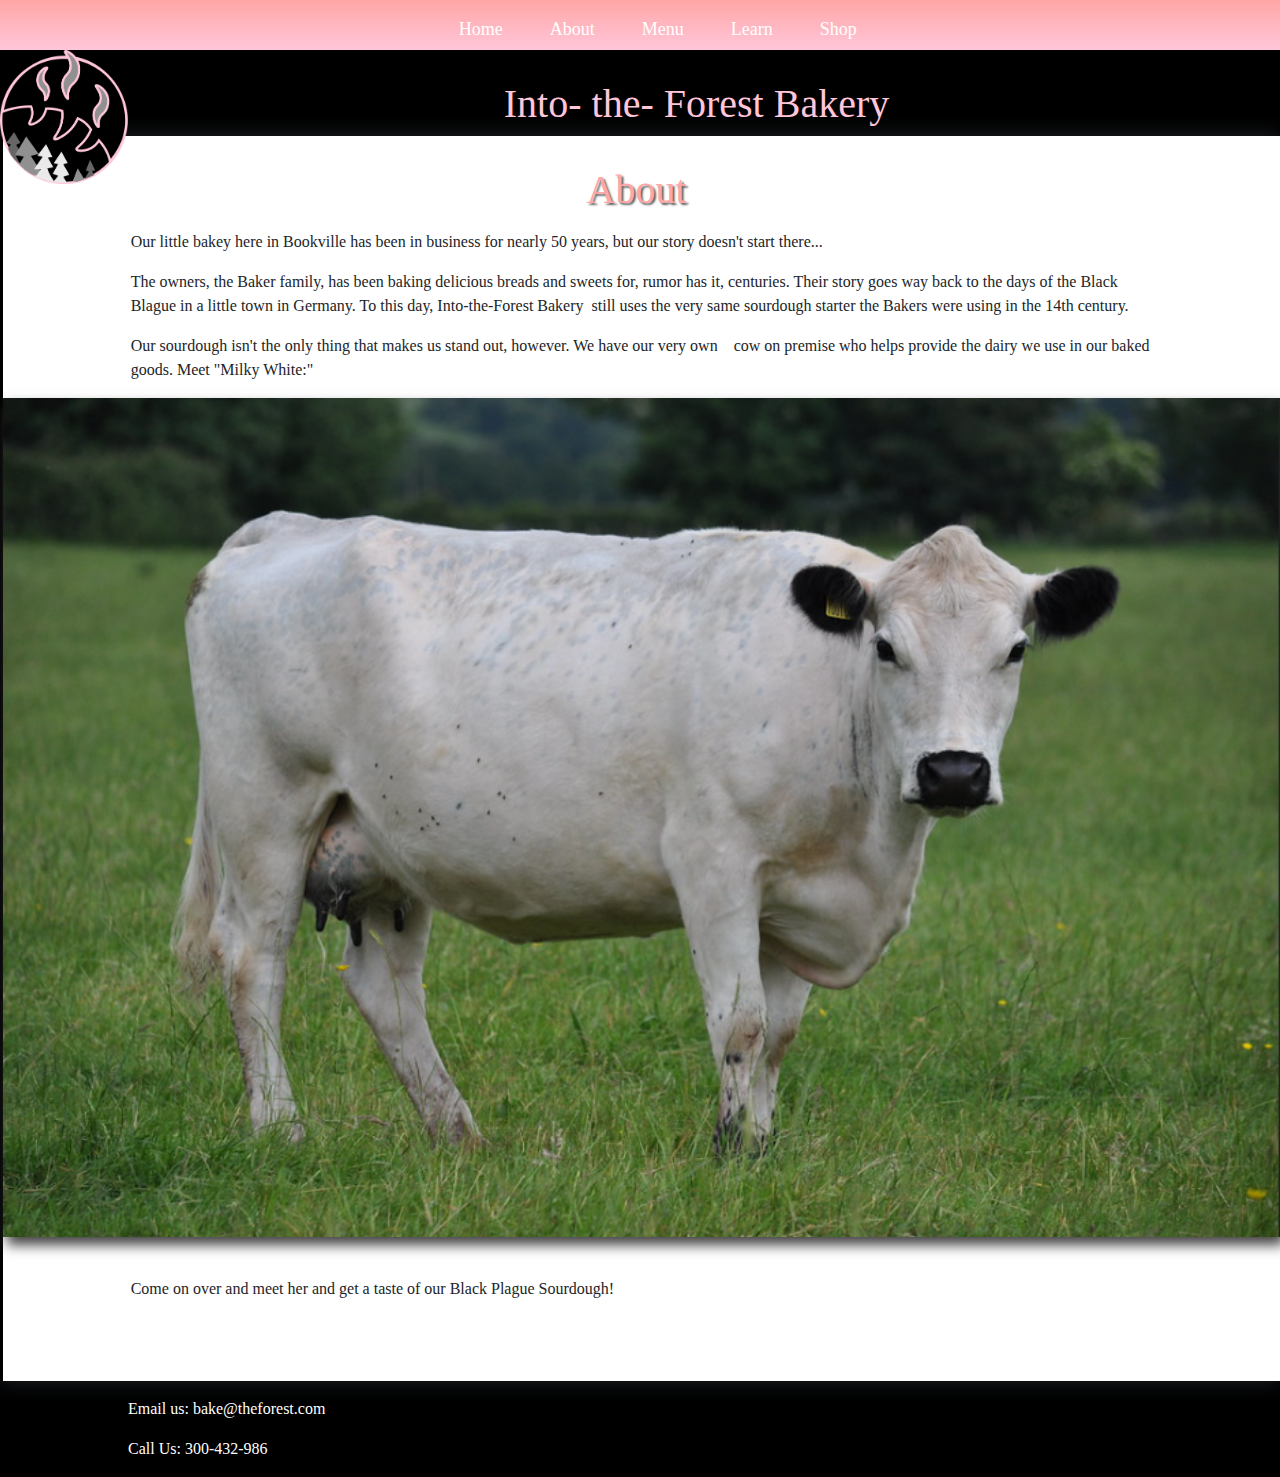
==== about.html @ 349b2122 "Add files via upload" ====
<!doctype html>
<html>
<head>
	<link rel="stylesheet" href="sass/favorite-styles.css">
<title>Into the Forest Bakery</title>
<meta name="" content="Come pick up some fresh bread or sit and enjoy a cup of coffee with a tasty pastry in our wooded out door seating. ">
<style type="text/css">
body {
    background-color: #29413A;
}
</style>
<link href="css/bootstrap-4.4.1.css" rel="stylesheet" type="text/css">
<!--The following script tag downloads a font from the Adobe Edge Web Fonts server for use within the web page. We recommend that you do not modify it.--><script>var __adobewebfontsappname__="dreamweaver"</script><script src="http://use.edgefonts.net/aladin:n4:default;pt-sans:n4,n7:default;abel:n4:default;marvel:n4,n7:default;molengo:n4:default;antic:n4:default;overlock:n4,n7:default;french-canon:n4:default;droid-serif:n4:default;bentham:n4:default.js" type="text/javascript"></script>
</head>
<body>
<section>
  <nav class="nav-link">
    <ul>
      <li class="a hover"><a href="index.html">Home&nbsp;</a></li>
      <li class="a"><a href="about.html">About&nbsp;</a></li>
      <li class="a"><a href="menu.html">Menu&nbsp;</a></li>
      <li class="a"><a href="learn.html">Learn&nbsp;</a></li>
      <li class="a"><a href="shop.html">Shop&nbsp;</a></li>
    </ul>
  </nav>
  <a href="index.html"><img src="images/bakery_logo_black.png" alt="" width="650" height="680" class="img-fluid"></a>
<header class="offset-xl-0 col-xl-12">
  <h1 class="text-center"><a href="index.html"></a>Into- the- Forest Bakery</h1>
</header>
</section>
<main>
  <h1>
    <p>About&nbsp;</p>
  </h1>
  <p> Our little bakey here in Bookville has been in business for nearly 50 years, but our story doesn't start there...</p>
  <p>The owners, the Baker family, has been baking delicious breads and sweets for, rumor has it, centuries. Their story goes way back to the days of the Black Blague in a little town in Germany. To this day, Into-the-Forest Bakery&nbsp; still uses the very same sourdough starter the Bakers were using in the 14th century.&nbsp;</p>
  <p>Our sourdough isn't the only thing that makes us stand out, however. We have our very own&nbsp; &nbsp; cow on premise who helps provide the dairy we use in our baked goods. Meet "Milky White:"</p>
  <img src="images/milky_white copy.png" alt="" width="936" height="615" class="d-block w-100 hero"/>
  <p>&nbsp;</p>
  <p>Come on over and meet her and get a taste of our Black Plague Sourdough!&nbsp; &nbsp;</p>
  <p>&nbsp;</p>
<p>&nbsp;</p>
</main>
<footer>
  <p><a href="mailto:bake@theforest.com">Email us: bake@theforest.com&nbsp; &nbsp; &nbsp;</a></p>
  <p><a href="call:300-432-9876">Call Us: 300-432-986&nbsp;</a></p>
</footer>
</body>
</html>
---- sass/favorite-styles.css ----
body {
    font-family: Abel, Marvel, Molengo, Antic, Overlock SC;
    color: #000;
    margin: 0;
    background-color: #F7DFFF;
}
nav  ul li {
    padding-top: 8px;

}


nav {
    text-align: center;
    overflow: auto;
    background-color: #FFC6D9;
    background-image: -webkit-linear-gradient(270deg,rgba(255,166,166,1.00) 0%,rgba(255,198,217,1.00) 100%);
    background-image: -moz-linear-gradient(270deg,rgba(255,166,166,1.00) 0%,rgba(255,198,217,1.00) 100%);
    background-image: -o-linear-gradient(270deg,rgba(255,166,166,1.00) 0%,rgba(255,198,217,1.00) 100%);
    background-image: linear-gradient(180deg,rgba(255,166,166,1.00) 0%,rgba(255,198,217,1.00) 100%);
    height: 50px;
}

ul {
  list-style: none;
  margin: 5px; }
  ul li {
    display: inline-block; }
    ul li a {
    margin-top: 0px;
    margin-right: 4px;
    margin-left: 4px;
    margin-bottom: 12px;
    padding: 10px 15px;
    color: #fff;
    text-decoration: none;
    font-family: overlock;
    font-style: normal;
    font-weight: 400;
    font-size: large;
}
.d-block {
    display: block;
}
.container.mt-3 .w-100.d-block {
}
p {
    text-align: left;
    font-family: french-canon, droid-serif, bentham, Roman;
    font-style: normal;
    font-weight: 400;
    margin-left: 10%;
    margin-right: 10%;
}
h1 p {
    text-align: center;
    color: #FFA6A6;
    text-shadow: 2px 2px 2px #5F5F5F;
    font-family: overlock, pt-sans, antic, molengo, marvel;
    font-style: normal;
    font-weight: 400;
}

h1  {
    padding-top: 30px;
    font-size: xx-large;
}
h5  {
    color: #FFA6A6;
    font-family: overlock, pt-sans, antic, molengo, marvel;
    font-style: normal;
    font-weight: 400;
}


.container.mt-3 .w-100.d-block {
}
img {

}

main {
    background-color: #E6E5FA;
}
ul li a:hover {
    text-decoration-line: none;
    color: #000000;

}

img.w-100.d-block.hero {
    -webkit-box-shadow: 4px 8px 12px #444242;
    box-shadow: 4px 8px 12px #444242;
}

.hero {
}
.card-top {
    padding-bottom: 9px;
}
h5 {
    color: #FFA6A6;
    font-family: overlock, pt-sans, antic, molengo, marvel;
    font-style: normal;
    font-weight: 700;
    text-align: center;
}


.pd-md-0 {
}
img.first {
    width: 33%;
}
.col-md-4.pb-1.pb-md-0.col-xl-9 .card .card-top.first {
}
header {
}
h2 {
    font-family: abel, overlock, pt-sans, antic, molengo, marvel;
    font-style: normal;
    font-weight: 400;
}
.price {
}
footer p a {
    color: #FFFFFF;
    text-align: center;

}
footer p a:hover  {
    color: #FFC6D9;
    text-align: center;
    text-decoration: none;
    text-decoration-line: none;

}
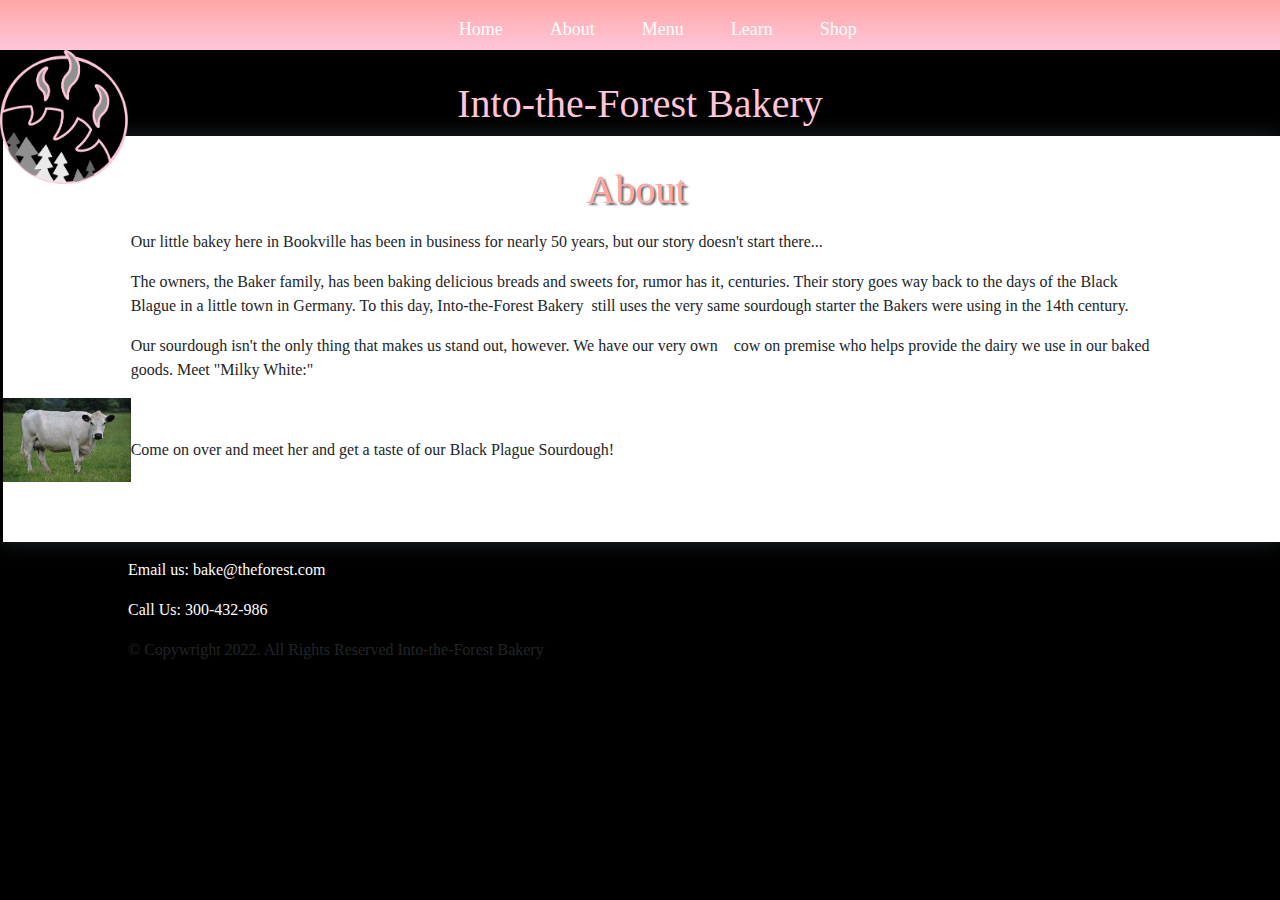
==== commit a9aaf730: "Update about.html" ====
--- a/about.html
+++ b/about.html
@@ -5,16 +5,22 @@
 <title>Into the Forest Bakery</title>
 <meta name="" content="Come pick up some fresh bread or sit and enjoy a cup of coffee with a tasty pastry in our wooded out door seating. ">
 <style type="text/css">
+	<script type="text/javascript" src="js/scripts.js"></script>
+<script src="https://ajax.googleapis.com/ajax/libs/jquery/3.6.0/jquery.min.js"></script>
 body {
-    background-color: #29413A;
+    background-color: #000000;
 }
 </style>
 <link href="css/bootstrap-4.4.1.css" rel="stylesheet" type="text/css">
-<!--The following script tag downloads a font from the Adobe Edge Web Fonts server for use within the web page. We recommend that you do not modify it.--><script>var __adobewebfontsappname__="dreamweaver"</script><script src="http://use.edgefonts.net/aladin:n4:default;pt-sans:n4,n7:default;abel:n4:default;marvel:n4,n7:default;molengo:n4:default;antic:n4:default;overlock:n4,n7:default;french-canon:n4:default;droid-serif:n4:default;bentham:n4:default.js" type="text/javascript"></script>
+<!--The following script tag downloads a font from the Adobe Edge Web Fonts server for use within the web page. We recommend that you do not modify it.--><script>var __adobewebfontsappname__="dreamweaver"</script><script src="http://use.edgefonts.net/bentham:n4:default;droid-serif:n4:default;french-canon:n4:default;glass-antiqua:n4:default;pt-sans:n4,n7:default;marvel:n4,n7:default;molengo:n4:default;antic:n4:default;overlock:n4,n7:default;abel:n4:default.js" type="text/javascript"></script>
 </head>
 <body>
 <section>
-  <nav class="nav-link">
+	<div>
+  <nav class="nav-link col-xl-12 col-12">
+    <div>
+	<img src="images/hamburger.png" alt="" width="123" height="118" class="navbar-toggler-icon mobile-view btn expand"/>
+	</div>
     <ul>
       <li class="a hover"><a href="index.html">Home&nbsp;</a></li>
       <li class="a"><a href="about.html">About&nbsp;</a></li>
@@ -23,10 +29,11 @@
       <li class="a"><a href="shop.html">Shop&nbsp;</a></li>
     </ul>
   </nav>
-  <a href="index.html"><img src="images/bakery_logo_black.png" alt="" width="650" height="680" class="img-fluid"></a>
-<header class="offset-xl-0 col-xl-12">
-  <h1 class="text-center"><a href="index.html"></a>Into- the- Forest Bakery</h1>
+  <a href="index.html"><img src="images/bakery_logo_black.png" alt="" width="650" height="680"></a>
+<header class="offset-xl-4 col-xl-4">
+  <h1 class="text-center"><a href="index.html"></a>Into-the-Forest Bakery</h1>
 </header>
+	</div>
 </section>
 <main>
   <h1>
@@ -35,7 +42,7 @@
   <p> Our little bakey here in Bookville has been in business for nearly 50 years, but our story doesn't start there...</p>
   <p>The owners, the Baker family, has been baking delicious breads and sweets for, rumor has it, centuries. Their story goes way back to the days of the Black Blague in a little town in Germany. To this day, Into-the-Forest Bakery&nbsp; still uses the very same sourdough starter the Bakers were using in the 14th century.&nbsp;</p>
   <p>Our sourdough isn't the only thing that makes us stand out, however. We have our very own&nbsp; &nbsp; cow on premise who helps provide the dairy we use in our baked goods. Meet "Milky White:"</p>
-  <img src="images/milky_white copy.png" alt="" width="936" height="615" class="d-block w-100 hero"/>
+  <img src="images/milky_white copy.png" alt="" width="936" height="615" class="d-block hero w-70 img-fluid"/>
   <p>&nbsp;</p>
   <p>Come on over and meet her and get a taste of our Black Plague Sourdough!&nbsp; &nbsp;</p>
   <p>&nbsp;</p>
@@ -44,6 +51,7 @@
 <footer>
   <p><a href="mailto:bake@theforest.com">Email us: bake@theforest.com&nbsp; &nbsp; &nbsp;</a></p>
   <p><a href="call:300-432-9876">Call Us: 300-432-986&nbsp;</a></p>
+  <p>© Copywright 2022. All Rights Reserved Into-the-Forest Bakery &nbsp;</p>
 </footer>
 </body>
 </html>
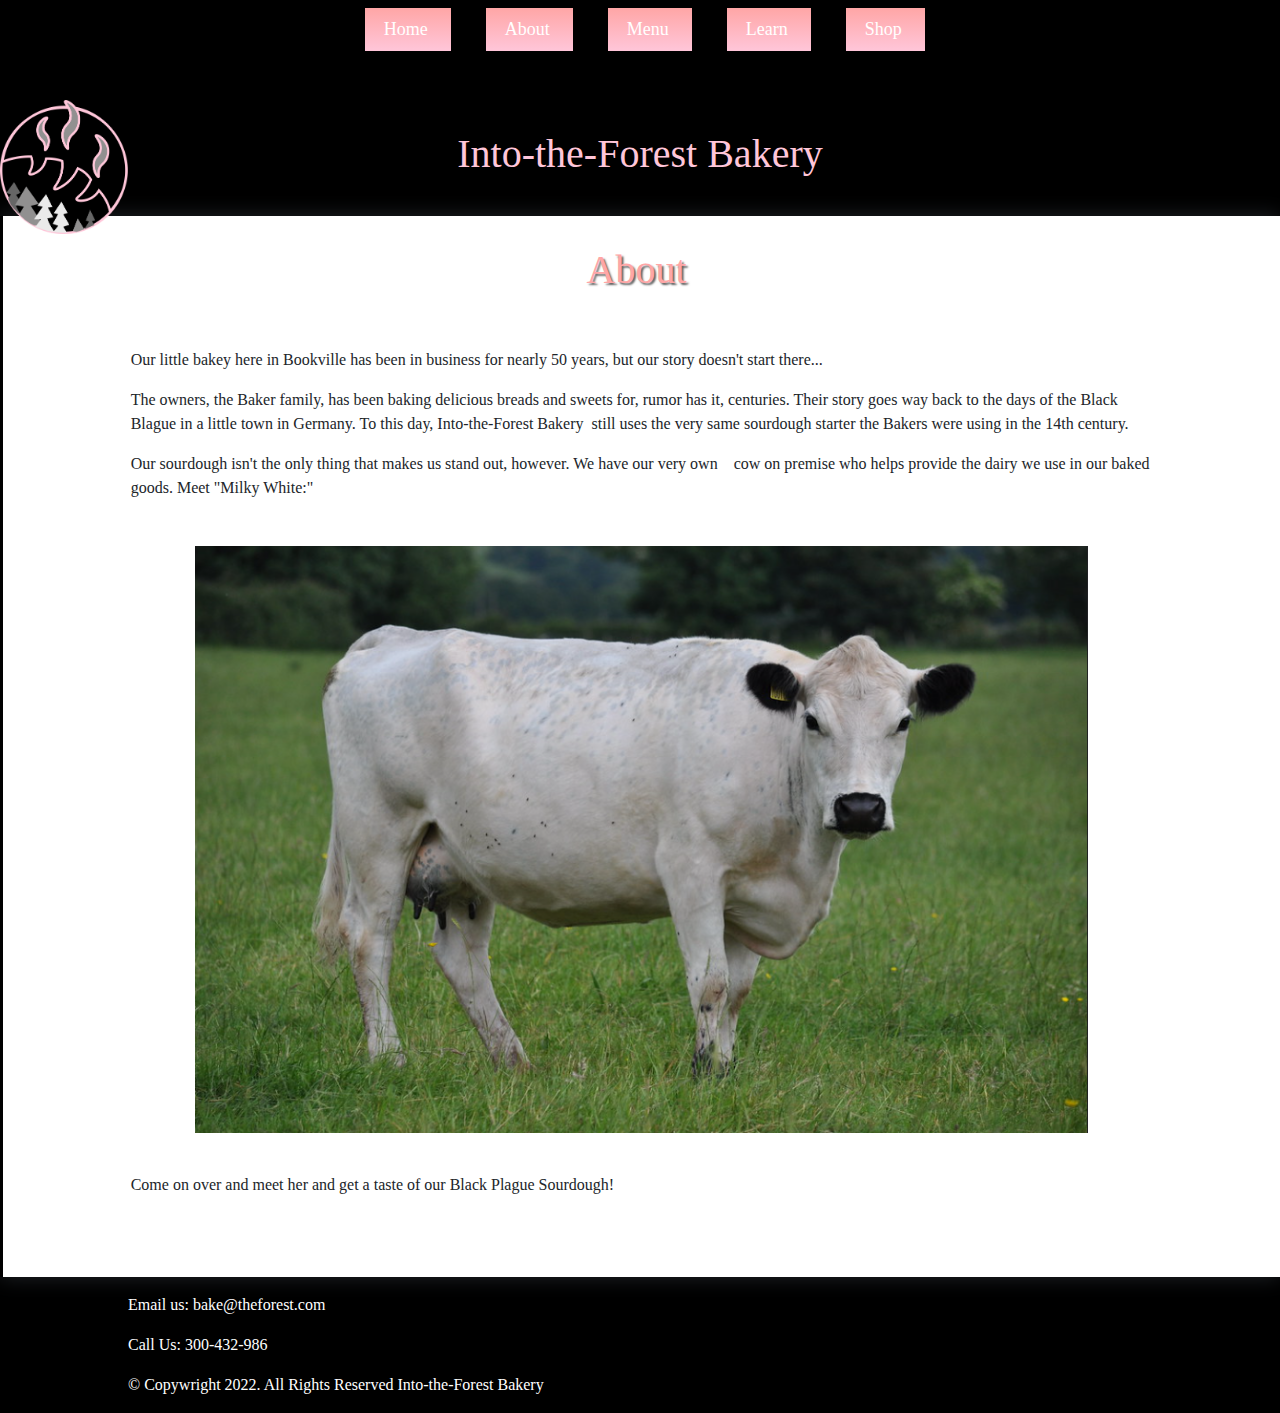
==== commit 0efa3eb8: "Update about.html" ====
--- a/about.html
+++ b/about.html
@@ -12,22 +12,29 @@
 }
 </style>
 <link href="css/bootstrap-4.4.1.css" rel="stylesheet" type="text/css">
-<!--The following script tag downloads a font from the Adobe Edge Web Fonts server for use within the web page. We recommend that you do not modify it.--><script>var __adobewebfontsappname__="dreamweaver"</script><script src="http://use.edgefonts.net/bentham:n4:default;droid-serif:n4:default;french-canon:n4:default;glass-antiqua:n4:default;pt-sans:n4,n7:default;marvel:n4,n7:default;molengo:n4:default;antic:n4:default;overlock:n4,n7:default;abel:n4:default.js" type="text/javascript"></script>
+<!--The following script tag downloads a font from the Adobe Edge Web Fonts server for use within the web page. We recommend that you do not modify it.--><script>var __adobewebfontsappname__="dreamweaver"</script><script src="http://use.edgefonts.net/bentham:n4:default;droid-serif:n4:default;french-canon:n4:default;glass-antiqua:n4:default;pt-sans:n4,n7:default;marvel:n4,n7:default;molengo:n4:default;antic:n4:default;overlock:n4,n7:default;abel:n4:default;advent-pro:n4:default.js" type="text/javascript"></script>
 </head>
 <body>
 <section>
 	<div>
   <nav class="nav-link col-xl-12 col-12">
     <div>
-	<img src="images/hamburger.png" alt="" width="123" height="118" class="navbar-toggler-icon mobile-view btn expand"/>
-	</div>
-    <ul>
+	<ul>
       <li class="a hover"><a href="index.html">Home&nbsp;</a></li>
       <li class="a"><a href="about.html">About&nbsp;</a></li>
       <li class="a"><a href="menu.html">Menu&nbsp;</a></li>
       <li class="a"><a href="learn.html">Learn&nbsp;</a></li>
       <li class="a"><a href="shop.html">Shop&nbsp;</a></li>
     </ul>
+	  </div>
+	  <div class="mobile-view">
+		<li class="a"><a href="index.html">Home&nbsp;</a>   
+		<li class="a"><a href="about.html">About&nbsp;</a></li>
+        <li class="a"><a href="menu.html">Menu&nbsp;</a></li>
+        <li class="a"><a href="learn.html">Learn&nbsp;</a></li>
+        <li class="a"><a href="shop.html">Shop&nbsp;</a></li>
+        </li>
+      </div>
   </nav>
   <a href="index.html"><img src="images/bakery_logo_black.png" alt="" width="650" height="680"></a>
 <header class="offset-xl-4 col-xl-4">
--- a/sass/favorite-styles.css
+++ b/sass/favorite-styles.css
@@ -1,31 +1,38 @@
 body {
-    font-family: Abel, Marvel, Molengo, Antic, Overlock SC;
+    font-family: Abel, Antic, advent-pro, Marvel, Molengo, Overlock SC;
     color: #000;
     margin: 0;
-    background-color: #F7DFFF;
+    background-color: #FFFFFF;
 }
 nav  ul li {
     padding-top: 8px;
-
-}
-
-
-nav {
-    text-align: center;
-    overflow: auto;
-    background-color: #FFC6D9;
-    background-image: -webkit-linear-gradient(270deg,rgba(255,166,166,1.00) 0%,rgba(255,198,217,1.00) 100%);
+     font-weight: 400;
+	near-gradient: 270deg,rgba(255,166,166,1.00) 0%,rgba(255,198,217,1.00) 100%;
     background-image: -moz-linear-gradient(270deg,rgba(255,166,166,1.00) 0%,rgba(255,198,217,1.00) 100%);
     background-image: -o-linear-gradient(270deg,rgba(255,166,166,1.00) 0%,rgba(255,198,217,1.00) 100%);
     background-image: linear-gradient(180deg,rgba(255,166,166,1.00) 0%,rgba(255,198,217,1.00) 100%);
-    height: 50px;
+    padding-bottom: 8px;
+
+}
+
+
+nav {
+    text-align: center;
+    overflow: auto;
+    height: 100px;
 }
 
 ul {
-  list-style: none;
-  margin: 5px; }
+    list-style: none;
+    width: 100%;
+}
   ul li {
-    display: inline-block; }
+    margin-top: 0px;
+    margin-right: 30px;
+    margin-left: 0px;
+    margin-bottom: 0px;
+    display: inline-block;
+}
     ul li a {
     margin-top: 0px;
     margin-right: 4px;
@@ -34,10 +41,23 @@
     padding: 10px 15px;
     color: #fff;
     text-decoration: none;
-    font-family: overlock;
+    font-family: overlock, advent-pro;
     font-style: normal;
     font-weight: 400;
     font-size: large;
+}
+.hamburger {
+	display: none;
+	cursor: pointer;
+}
+.bar {
+	display: block;
+	width: 30px;
+	height: 4px;
+	margin: 5px auto;
+	-webit-transition: all 0.3s ease-in-out;
+	transition: all 0.3s ease-in-out;
+	background-color: #ffc6d9;
 }
 .d-block {
     display: block;
@@ -56,7 +76,7 @@
     text-align: center;
     color: #FFA6A6;
     text-shadow: 2px 2px 2px #5F5F5F;
-    font-family: overlock, pt-sans, antic, molengo, marvel;
+    font-family: overlock, pt-sans, antic, molengo, marvel, advent-pro;
     font-style: normal;
     font-weight: 400;
 }
@@ -64,10 +84,11 @@
 h1  {
     padding-top: 30px;
     font-size: xx-large;
+    padding-bottom: 30px;
 }
 h5  {
     color: #FFA6A6;
-    font-family: overlock, pt-sans, antic, molengo, marvel;
+    font-family: overlock, pt-sans, antic, molengo, marvel,advent-pro;
     font-style: normal;
     font-weight: 400;
 }
@@ -95,12 +116,19 @@
 
 .hero {
 }
+.w-70 {
+    width: 70%;
+    margin-right: 15%;
+    margin-left: 15%;
+    margin-top: 30px;
+}
+
 .card-top {
     padding-bottom: 9px;
 }
 h5 {
     color: #FFA6A6;
-    font-family: overlock, pt-sans, antic, molengo, marvel;
+    font-family: overlock, pt-sans, antic, molengo, marvel, advent-pro;
     font-style: normal;
     font-weight: 700;
     text-align: center;
@@ -117,7 +145,7 @@
 header {
 }
 h2 {
-    font-family: abel, overlock, pt-sans, antic, molengo, marvel;
+    font-family: abel, overlock, pt-sans, antic, molengo, marvel, advent-pro;
     font-style: normal;
     font-weight: 400;
 }
@@ -135,3 +163,186 @@
     text-decoration-line: none;
 
 }
+.mobile-view {
+    display: none;
+}
+.navbar-toggler-icon.mobile-view {
+    display: none;
+}
+.desktop-view {
+}
+.nav-link.col-md-12.col-xl-12 {
+    height: 70px;
+}
+.expand {
+	display: block;
+}
+.img-fluid {
+
+}
+body footer p {
+    color: #FFFFFF;
+}
+body main table {
+    margin-left: 6%;
+}
+.header {
+    background-color: #000000;
+    color: #FFC6D9;
+    font-family: glass-antiqua, french-canon, droid-serif, bentham, Roman;
+    font-style: normal;
+    font-weight: 400;
+    font-size: x-large;
+}
+.nav-link.col-xl-12.col-12 .mobile-view .a {
+    background-image: -webkit-linear-gradient(270deg,rgba(255,166,166,1.00) 0%,rgba(255,198,217,1.00) 100%);
+    background-image: -moz-linear-gradient(270deg,rgba(255,166,166,1.00) 0%,rgba(255,198,217,1.00) 100%);
+    background-image: -o-linear-gradient(270deg,rgba(255,166,166,1.00) 0%,rgba(255,198,217,1.00) 100%);
+    background-image: linear-gradient(180deg,rgba(255,166,166,1.00) 0%,rgba(255,198,217,1.00) 100%);
+    list-style-type: none;
+    margin-top: 4px;
+    color: #FFFFFF;
+    text-decoration: none;
+}
+
+
+
+
+
+
+
+
+
+
+
+
+
+
+/*Tablet View*/
+@media (max-width: 990px){
+.nav-link ul {
+    display: none;
+}
+.mobile-view {
+    display: block;
+	color: #ffffff;
+	}
+
+nav {
+    height: 160px;
+}
+
+
+img {
+}
+div a img  {
+    width: 13%;
+}
+
+.expand {
+	display: block;
+}
+.btn.navbar-toggler-icon.mobile-view.expand {
+    display: block;
+    float: right;
+}
+
+
+}
+
+@media (max-width: 767px){
+.mobile-view {
+    display: block;
+	color: #ffffff;
+	}
+h1 p {
+    font-size: 70%;
+}
+div a img {
+    width: 15%;
+}
+.navbar-toggler-icon.mobile-view {
+    display: block;
+    margin-top: 4px;
+    float: right;
+}
+.expand {
+	display: block;
+}
+
+
+
+
+
+}
+
+@media (max-width: 575px){
+.mobile-view {
+    display: block;
+	color: #ffffff;
+}
+.desktop-view {
+    display: none;
+}
+h1 p {
+    font-size: 60%;
+}
+.expand {
+	display: block;
+}
+
+
+}
+
+@media (max-width: 480px){
+.mobile-view {
+    display: block;
+	color: #FFFFFF;
+}
+.desktop-view {
+    display: none;
+}
+h1.text-center {
+    font-size: 200%;
+}
+h1 p {
+    font-size: 60%;
+}
+div a img {
+    width: 20%;
+}
+	.expand {
+		display: block;
+	}
+}
+
+/*Mobile View*/
+@media (max-width: 320px){
+.navbar-toggler-icon.mobile-view {
+    margin-top: 5px;
+}
+	.mobile-view {
+		display: block;
+		color: #ffffff;
+	}
+div a img  {
+    width: 20%;
+}
+h1 p {
+    font-family: overlock, pt-sans, antic, molengo, marvel, advent-pro;
+    font-style: normal;
+    font-weight: 400;
+    font-size: 50%;
+}
+}
+.header {
+}
+.nav-link.col-xl-12.col-12 .mobile-view .mobile-view {
+    color: #FFFFFF;
+}
+
+.nav-link.col-xl-12.col-12 .mobile-view {
+}
+.hover {
+}
+
